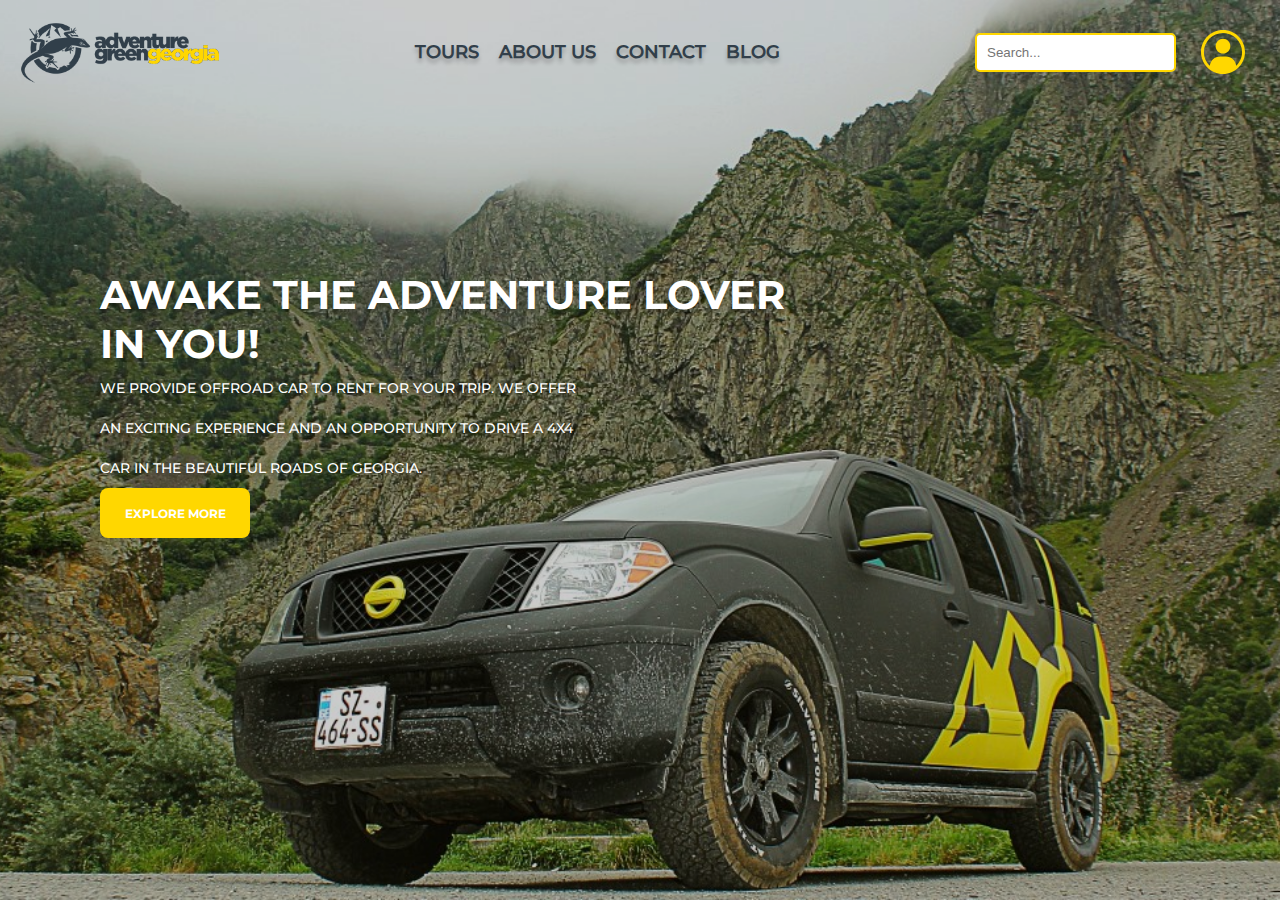
==== index.html @ 2d965405 "promo added" ====
<!DOCTYPE html>
<html lang="en">
  <head>
    <meta charset="UTF-8" />
    <meta name="viewport" content="width=device-width, initial-scale=1.0" />
    <title>Home</title>
    <link rel="stylesheet" href="css/reset.css" />
    <link rel="stylesheet" href="css/fonts.css" />
    <link rel="stylesheet" href="css/style.css" />
    <link rel="stylesheet" href="css/responsive.css" />
    <link rel="icon" type="image/x-icon" href="/images/AGG_Logo-41.png" />
  </head>
  <body>
    <header class="flex-header" id="navDiv">
      <div class="burger-wraper">
        <div class="burger-menu" id="burgerBar">
          <div class="bar"></div>
          <div class="bar"></div>
          <div class="bar"></div>
        </div>
        <a class="logo" href="index.html">
          <img src="images/AGG_Logo-09.png" alt="Logo" />
        </a>
      </div>
      <nav class="navigation" id="navBar">
        <ul class="nav-ul">
          <li><a class="li" href="tours.html">Tours</a></li>
          <li><a class="li" href="about.html">About Us</a></li>
          <li><a class="li" href="contact.html">Contact</a></li>
          <li><a class="li" href="blog.html">Blog</a></li>
        </ul>
      </nav>
      <div class="search">
        <input type="text" placeholder="Search..." />

        <img
          id="register"
          src="images/user-circle-svgrepo-com.svg"
          alt="user"
        />
      </div>
    </header>
    <div class="background"></div>
    <main class="promo-text">
      <section class="promo-section">
        <h2 class="promo-h2">awake the adventure lover in you!</h2>
        <p class="promo-p">
          we provide offroad car to rent for your trip. we offer an exciting
          experience and an opportunity to drive a 4x4 car in the beautiful
          roads of Georgia.
        </p>
        <button class="button-yellow" type="button">explore more</button>
      </section>
    </main>

    <script src="js/script.js"></script>
  </body>
</html>
---- css/fonts.css ----
@font-face {
    font-family: 'Montserrat-Medium';
    src: url('../fonts/Montserrat-Medium.eot');
    src: url('../fonts/Montserrat-Medium.eot?#iefix') format('embedded-opentype'),
        url('../fonts/Montserrat-Medium.woff2') format('woff2'),
        url('../fonts/Montserrat-Medium.woff') format('woff'),
        url('../fonts/Montserrat-Medium.ttf') format('truetype'),
        url('../fonts/Montserrat-Medium.svg#Montserrat-Medium') format('svg');
    font-weight: 500;
    font-style: normal;
    font-display: swap;
}

@font-face {
    font-family: 'Montserrat-Bold';
    src: url('../fonts/Montserrat-Bold.eot');
    src: url('../fonts/Montserrat-Bold.eot?#iefix') format('embedded-opentype'),
        url('../fonts/Montserrat-Bold.woff2') format('woff2'),
        url('../fonts/Montserrat-Bold.woff') format('woff'),
        url('../fonts/Montserrat-Bold.ttf') format('truetype'),
        url('../fonts/Montserrat-Bold.svg#Montserrat-Bold') format('svg');
    font-weight: bold;
    font-style: normal;
    font-display: swap;
}
---- css/style.css ----
/* body styles */

body {
    margin: 0;
    padding: 0;
    overflow: hidden; 
}

.background {
    background-image: url(..//images/IMG_1542.jpg); 
    background-size: cover;
    background-repeat: no-repeat;
    background-position: center;
    width: 100%;
    height: 100vh;
    position: relative;
}


.background::before {
    content: "";
    background-color: rgba(0, 0, 0, 0.2); 
    position: absolute;
    top: 0;
    left: 0;
    width: 100%;
    height: 100%;
}

/* header styles */

.flex-header {
    position: absolute;
    top: 0;
    left: 0;
    width: 100%;
    display: flex;
    justify-content: space-between;
    align-items: center;
    padding: 20px;
    z-index: 1; 
    background-color: transparent; 
}

.logo img {
    max-width: 200px; 
    vertical-align: middle;
}

.nav-ul {
    display: flex;
    gap: 20px;
}

.li {
    font-size: 18px;
    font-family: 'Montserrat-Medium';
    color: #323F4A;
    text-transform: uppercase;
    font-weight: bold;
    text-shadow: 0px 4px 4px rgba(0, 0, 0, 0.25);
}

.search {
    display: flex;
    align-items: center;
   
}


input[type="text"] {
    padding: 10px;
    border: 2px solid #FFD700;
    border-radius: 5px;
    color: #323F4A;
}

#register {
    border-radius: 5px;
    padding: 10px 15px;
    margin-left: 10px;
    cursor: pointer;
    height: 64px;
}

/* hamburger menu */
.burger-wraper {
    display: flex;
    flex-direction: row;   
}
.burger-menu {
    cursor: pointer;
    width: 30px;
    height: 20px;
    /* position: absolute; 
    left: 15px;
    top: 20px; */
    display: none;
}
.bar {
    width: 100%;
    height: 4px;
    background-color: #333;
    margin: 6px 0;
    transition: 0.4s;
}
.burger-menu:hover .bar {
    background-color: #555;
}
.burger-menu.active .bar:nth-child(1) {
    transform: rotate(-45deg) translate(-5px, 6px);
}
.burger-menu.active .bar:nth-child(2) {
    opacity: 0;
}
.burger-menu.active .bar:nth-child(3) {
    transform: rotate(45deg) translate(-5px, -6px);
}

/* main styles */

.promo-text {
    position: absolute;
    top: 250px;
    left: 0;
    width: 100%;
    padding: 20px;
    
    background-color: transparent; 
}
.promo-h2 {
    color: #FFF;
    text-transform: uppercase;
    font-family: 'Montserrat-Bold';
    font-size: 40px;
    max-width: 700px;
    margin-left: 80px;
    font-style: normal;
    font-weight: 700;
    line-height: normal;
    text-shadow: 0px 4px 4px rgba(0, 0, 0, 0.25);
}
.promo-p {
    color: #FFF;
    text-transform: uppercase;
    font-family: 'Montserrat-Medium';
    line-height: 40px;
    font-size: 14px;
    max-width: 500px;
    margin-left: 80px;
    text-shadow: 0px 4px 4px rgba(0, 0, 0, 0.25);
}
/* .promo-section {
    background: rgba(78, 98, 79, 0.4);
    max-width: 800px;
    padding: 20px;
} */
.button-yellow {
    background-color: #FFD700;
    border: none;
    border-radius: 8px;
    width: 150px;
    height: 50px;
    cursor: pointer;
    color: #FFF;
    font-family: 'Montserrat-Bold';
    font-size: 12px;   
    text-transform: uppercase;
    margin-left: 80px;
}
---- css/responsive.css ----
@media (max-width: 900px) {
    
   
    .navigation {
        display: none;
    }
    .burger-menu {
        display: block;
    }
   
    .flex-header.mobActive {
        position: fixed;
        top: 0;
        bottom: 0;
        left: 0;
        right: 0;
        width: 100%;
        height: 100%;
        background-image: url('../images/burger-bg.jpg');
        background-size: cover;
        background-repeat: no-repeat;
        background-position: center;
        padding: 20px;
        transition: right 0.4s;
        flex-direction: column;
        align-items: normal;
        justify-content: flex-start;
    }
    .nav-ul {
        flex-direction: column;
        
        width: 100%;
        height: 100%; 
    }
    .navigation.activeNav {
        display: block;
        
    }
    .li {
        color: #ffd700;
    }

    

}
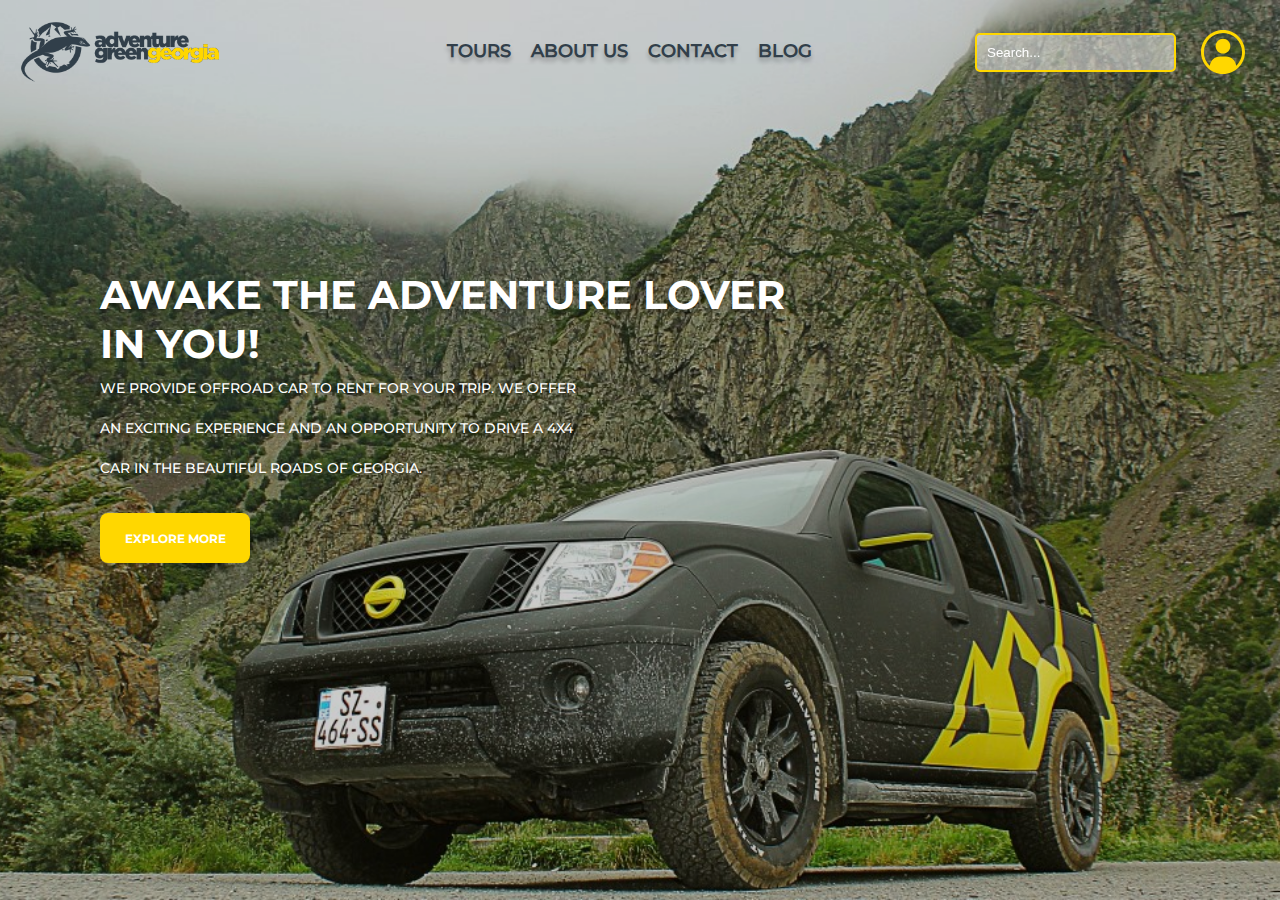
==== commit fb303d66: "added positions for search and reg" ====
--- a/index.html
+++ b/index.html
@@ -30,15 +30,18 @@
           <li><a class="li" href="blog.html">Blog</a></li>
         </ul>
       </nav>
+      <div class="searchandregistration">
       <div class="search">
         <input type="text" placeholder="Search..." />
-
+      </div>
+      <div class="user-button">
         <img
           id="register"
           src="images/user-circle-svgrepo-com.svg"
           alt="user"
         />
       </div>
+    </div>
     </header>
     <div class="background"></div>
     <main class="promo-text">
--- a/css/style.css
+++ b/css/style.css
@@ -39,7 +39,8 @@
     align-items: center;
     padding: 20px;
     z-index: 1; 
-    background-color: transparent; 
+    background-color: transparent;
+    max-width: 65%;
 }
 
 .logo img {
@@ -50,6 +51,7 @@
 .nav-ul {
     display: flex;
     gap: 20px;
+    
 }
 
 .li {
@@ -64,7 +66,7 @@
 .search {
     display: flex;
     align-items: center;
-   
+    
 }
 
 
@@ -72,9 +74,17 @@
     padding: 10px;
     border: 2px solid #FFD700;
     border-radius: 5px;
-    color: #323F4A;
+    color: #ffffff;
+    background: rgba(255, 255, 255, 0.50);
 }
-
+::placeholder {
+    color: #FFF;
+}
+.user-button {
+    display: flex;
+    align-items: center;
+    
+}
 #register {
     border-radius: 5px;
     padding: 10px 15px;
@@ -83,6 +93,14 @@
     height: 64px;
 }
 
+.searchandregistration {
+    display: flex;
+    align-items: center;
+    position: fixed;
+    top: 0;
+    right: 0;
+    padding: 20px;
+}
 /* hamburger menu */
 .burger-wraper {
     display: flex;
@@ -167,4 +185,5 @@
     font-size: 12px;   
     text-transform: uppercase;
     margin-left: 80px;
+    margin-top: 25px;
 }--- a/css/responsive.css
+++ b/css/responsive.css
@@ -1,4 +1,4 @@
-@media (max-width: 900px) {
+@media (max-width: 950px) {
     
    
     .navigation {
@@ -20,17 +20,20 @@
         background-size: cover;
         background-repeat: no-repeat;
         background-position: center;
-        padding: 20px;
+        padding: 30px;
         transition: right 0.4s;
         flex-direction: column;
         align-items: normal;
         justify-content: flex-start;
+        gap: 40px;
+        max-width: 100%;
     }
     .nav-ul {
         flex-direction: column;
-        
+        gap: 40px; 
         width: 100%;
         height: 100%; 
+        align-items: center;
     }
     .navigation.activeNav {
         display: block;
@@ -38,8 +41,16 @@
     }
     .li {
         color: #ffd700;
+        
     }
 
-    
+   
 
+}
+
+@media (max-width: 570px) {
+   
+    .search {
+        display: none;
+    }
 }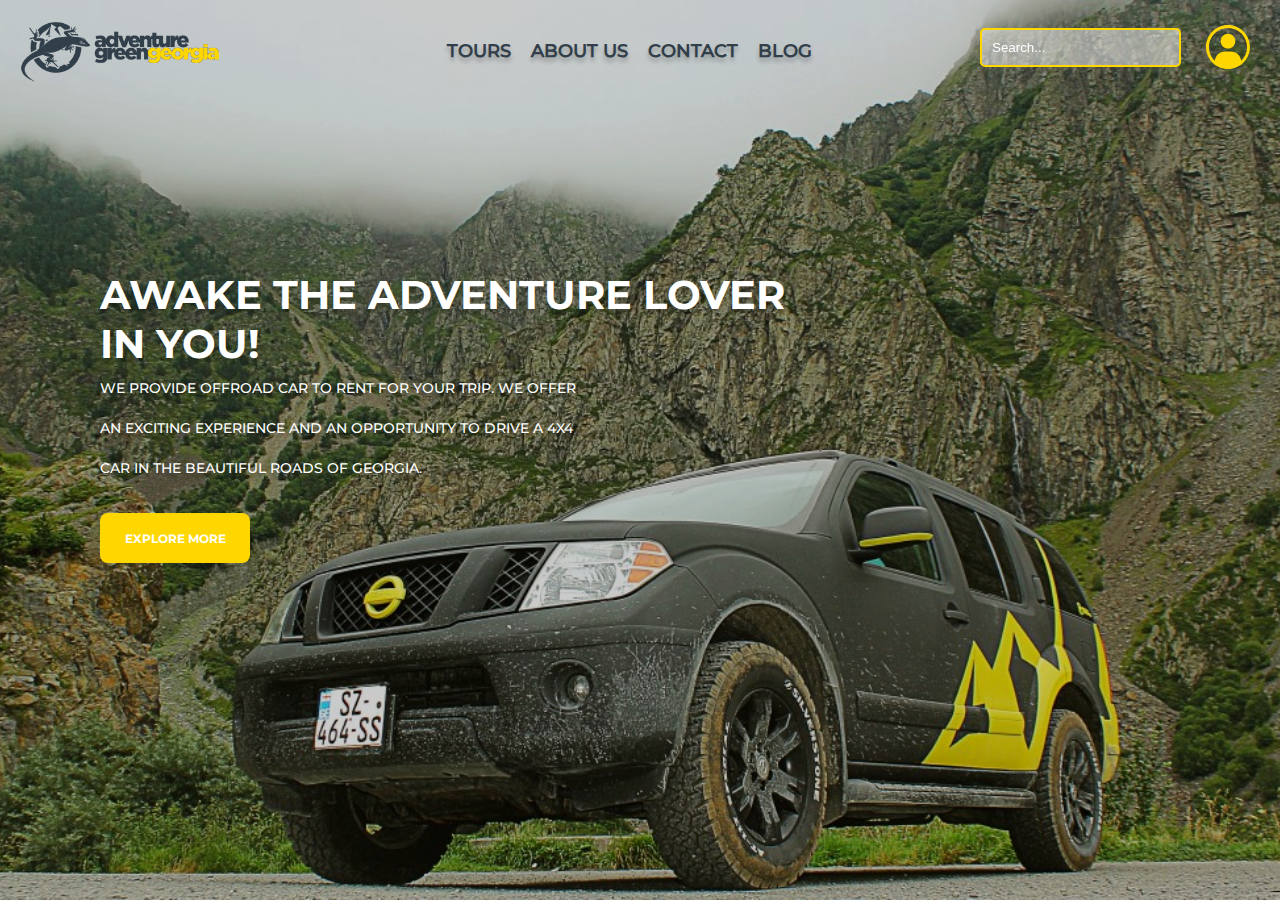
==== commit e6596ee9: "start inner pages" ====
--- a/index.html
+++ b/index.html
@@ -19,7 +19,16 @@
           <div class="bar"></div>
         </div>
         <a class="logo" href="index.html">
-          <img src="images/AGG_Logo-09.png" alt="Logo" />
+          
+          <picture class="picture">
+            <source
+              media="(min-width: 420px)"
+              srcset="images/AGG_Logo-09.png"
+            />
+            <img src="images/AGG_Logo-41.png" alt="logo" />
+          </picture> 
+
+        
         </a>
       </div>
       <nav class="navigation" id="navBar">
--- a/css/style.css
+++ b/css/style.css
@@ -99,7 +99,7 @@
     position: fixed;
     top: 0;
     right: 0;
-    padding: 20px;
+    padding: 15px;
 }
 /* hamburger menu */
 .burger-wraper {
@@ -118,7 +118,7 @@
 .bar {
     width: 100%;
     height: 4px;
-    background-color: #333;
+    background-color: #323F4A;
     margin: 6px 0;
     transition: 0.4s;
 }
@@ -186,4 +186,67 @@
     text-transform: uppercase;
     margin-left: 80px;
     margin-top: 25px;
+}
+
+
+
+/* inner pages styles */
+.inner-body {
+    background-color: #323F4A;
+}
+
+.logo-in img {
+    max-width: 260px; 
+    vertical-align: middle;
+}
+.li-in {
+    font-size: 18px;
+    font-family: 'Montserrat-Medium';
+    color: #FFD700;
+    text-transform: uppercase;
+    font-weight: bold;
+    text-shadow: 0px 4px 4px rgba(0, 0, 0, 0.25);
+}
+
+.inner-header {
+    position: absolute;
+    top: 0;
+    left: 0;
+    width: 100%;
+    display: flex;
+    justify-content: space-between;
+    align-items: center;
+    padding: 20px;
+    z-index: 1; 
+    background-color: transparent;
+    max-width: 90%;
+}
+
+.bar-in {
+    width: 100%;
+    height: 4px;
+    background-color: #FFD700;
+    margin: 6px 0;
+    transition: 0.4s;
+}
+.burger-menu:hover .bar-in {
+    background-color: #ffd90094;
+}
+.burger-menu.active .bar-in:nth-child(1) {
+    transform: rotate(-45deg) translate(-5px, 6px);
+}
+.burger-menu.active .bar-in:nth-child(2) {
+    opacity: 0;
+}
+.burger-menu.active .bar-in:nth-child(3) {
+    transform: rotate(45deg) translate(-5px, -6px);
+}
+
+.user-button-in {
+    display: flex;
+    align-items: center;
+    position: fixed;
+    top: 0;
+    right: 0;
+    padding: 25px;
 }--- a/css/responsive.css
+++ b/css/responsive.css
@@ -44,7 +44,26 @@
         
     }
 
-   
+    .inner-header.mobActive {
+        position: fixed;
+        top: 0;
+        bottom: 0;
+        left: 0;
+        right: 0;
+        width: 100%;
+        height: 100%;
+        background-image: url('../images/burger-bg.jpg');
+        background-size: cover;
+        background-repeat: no-repeat;
+        background-position: center;
+        padding: 30px;
+        transition: right 0.4s;
+        flex-direction: column;
+        align-items: normal;
+        justify-content: flex-start;
+        gap: 40px;
+        max-width: 100%;
+    }
 
 }
 
@@ -53,4 +72,23 @@
     .search {
         display: none;
     }
+    .promo-p {
+        height: 0px;
+        width: 0px;
+        overflow: hidden;
+    }
+}
+
+@media (max-width: 470px) {
+    .promo-h2 {
+        font-size: 30px;
+    }
+}
+@media (max-width: 420px) {
+    .logo img {
+        max-width: 70px;
+    }
+    .logo-in img {
+        max-width: 85px;
+    }
 }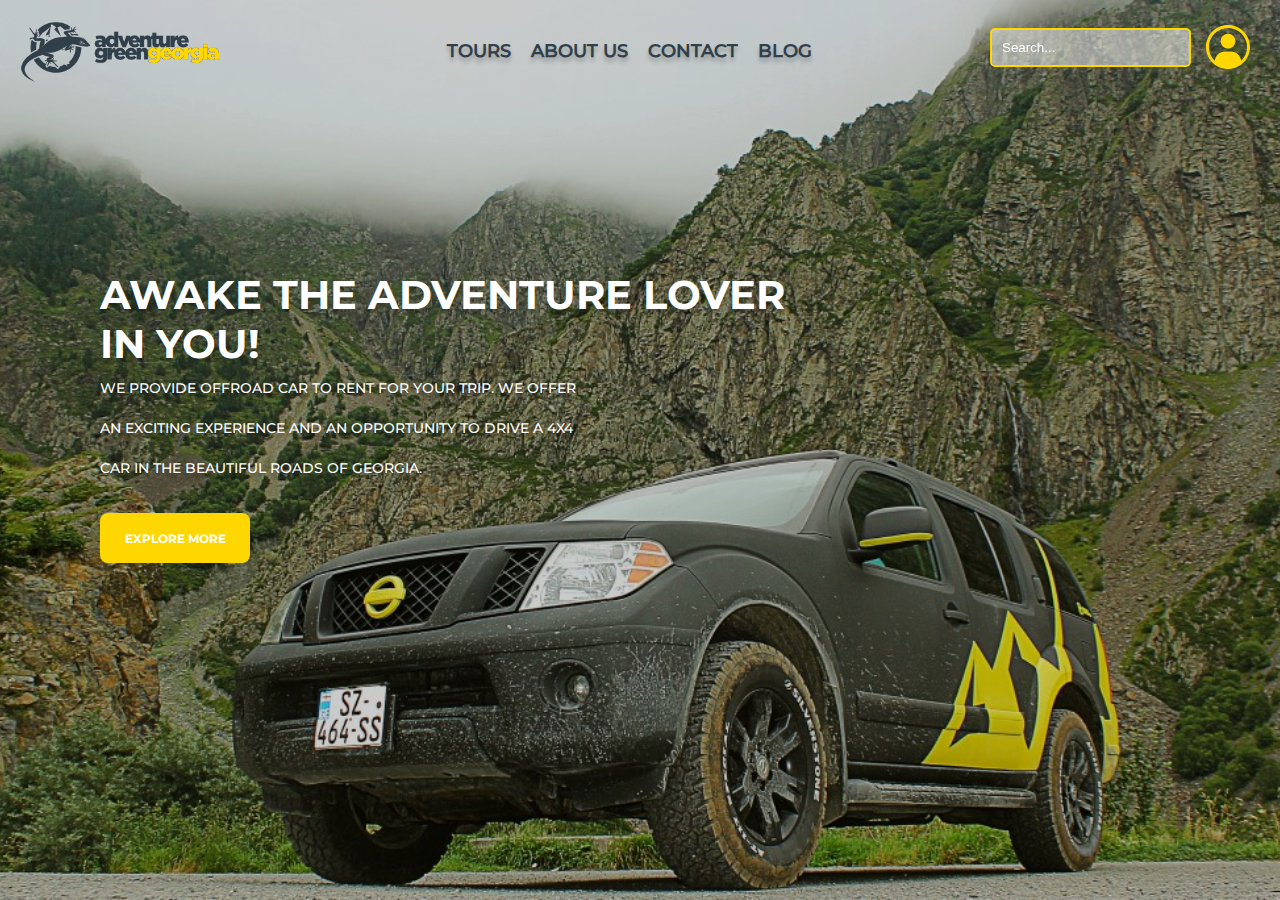
==== commit 525d635b: "inner header added" ====
--- a/index.html
+++ b/index.html
@@ -19,16 +19,13 @@
           <div class="bar"></div>
         </div>
         <a class="logo" href="index.html">
-          
           <picture class="picture">
             <source
               media="(min-width: 420px)"
               srcset="images/AGG_Logo-09.png"
             />
             <img src="images/AGG_Logo-41.png" alt="logo" />
-          </picture> 
-
-        
+          </picture>
         </a>
       </div>
       <nav class="navigation" id="navBar">
@@ -40,17 +37,17 @@
         </ul>
       </nav>
       <div class="searchandregistration">
-      <div class="search">
-        <input type="text" placeholder="Search..." />
+        <div class="search">
+          <input type="text" placeholder="Search..." />
+        </div>
+        <div class="user-button">
+          <img
+            id="register"
+            src="images/user-circle-svgrepo-com.svg"
+            alt="user"
+          />
+        </div>
       </div>
-      <div class="user-button">
-        <img
-          id="register"
-          src="images/user-circle-svgrepo-com.svg"
-          alt="user"
-        />
-      </div>
-    </div>
     </header>
     <div class="background"></div>
     <main class="promo-text">
--- a/css/style.css
+++ b/css/style.css
@@ -3,7 +3,7 @@
 body {
     margin: 0;
     padding: 0;
-    overflow: hidden; 
+    /* overflow: hidden;  */
 }
 
 .background {
@@ -88,7 +88,7 @@
 #register {
     border-radius: 5px;
     padding: 10px 15px;
-    margin-left: 10px;
+    /* margin-left: 10px; */
     cursor: pointer;
     height: 64px;
 }
@@ -192,7 +192,7 @@
 
 /* inner pages styles */
 .inner-body {
-    background-color: #323F4A;
+    background-color: #000000;
 }
 
 .logo-in img {
@@ -209,7 +209,7 @@
 }
 
 .inner-header {
-    position: absolute;
+    position: fixed;
     top: 0;
     left: 0;
     width: 100%;
@@ -218,10 +218,17 @@
     align-items: center;
     padding: 20px;
     z-index: 1; 
-    background-color: transparent;
-    max-width: 90%;
-}
-
+    background-color: black;
+    /* max-width: 90%; */
+}
+/* .header-wraper {
+    width: 100%;
+    display: flex;
+    align-items: center;
+    justify-content: space-between;
+    background-color: #323F4A;
+    max-width: 100%;
+} */
 .bar-in {
     width: 100%;
     height: 4px;
@@ -249,4 +256,41 @@
     top: 0;
     right: 0;
     padding: 25px;
-}+    
+}
+
+/* about us */
+.about-text {
+    color: #FFD700;
+    display: flex;
+    flex-direction: column;
+    gap: 20px;
+    
+    max-width: 648px;
+}
+
+.about-us {
+    text-transform: uppercase;
+    font-family: 'Montserrat-Bold';
+    font-size: 40px;
+}
+.about-p {
+    text-transform: uppercase;
+    font-family: 'Montserrat-Medium';
+    line-height: 40px;
+    font-size: 12px;
+    line-height: normal;
+    color: #FFF;
+}
+.about-img img{
+    display: flex;
+    max-width: 550px;
+}
+.about-section1 {
+    display: flex;
+    margin-top: 200px;
+    justify-content: space-around;
+}
+
+
+
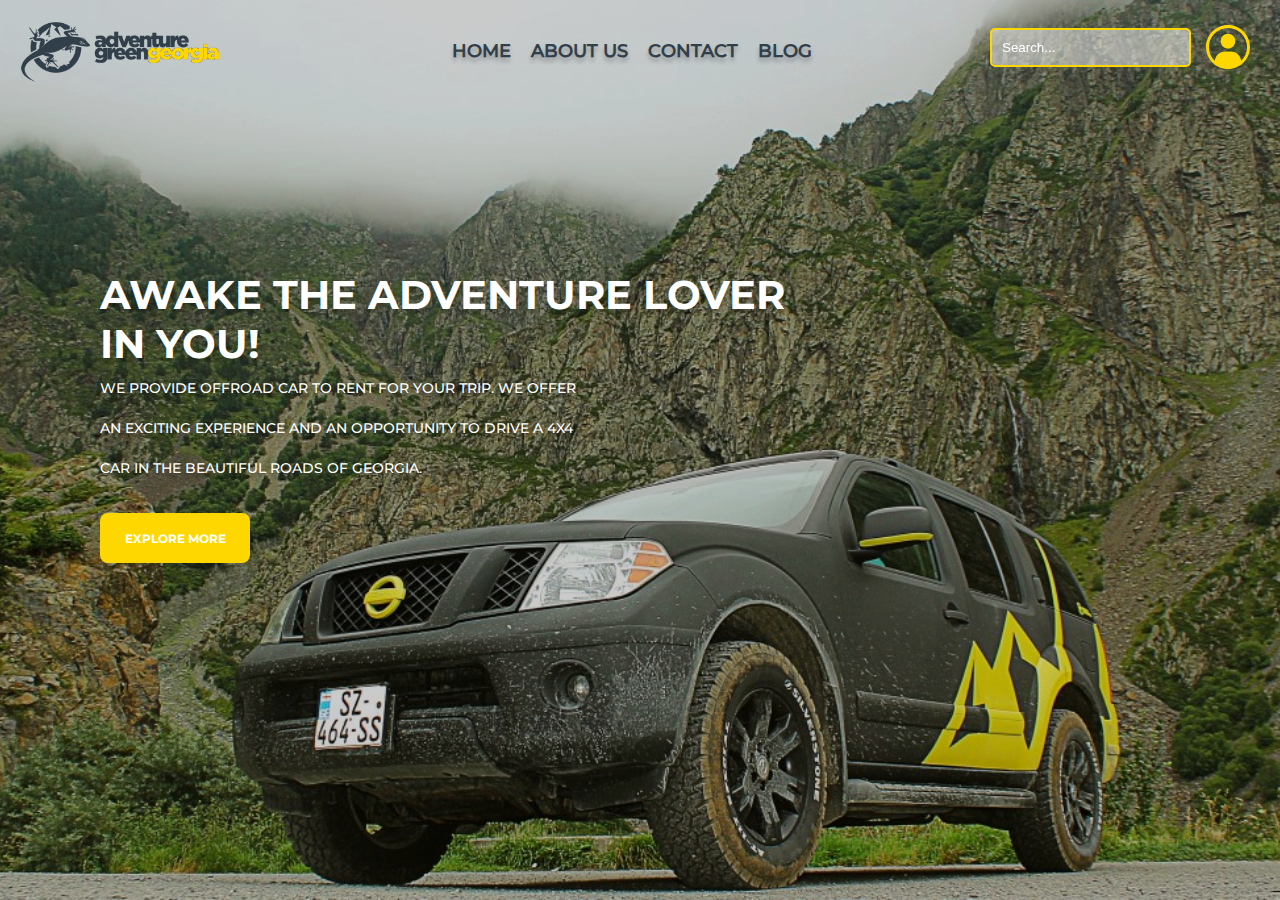
==== commit 0207681e: "contact page added" ====
--- a/index.html
+++ b/index.html
@@ -30,7 +30,7 @@
       </div>
       <nav class="navigation" id="navBar">
         <ul class="nav-ul">
-          <li><a class="li" href="tours.html">Tours</a></li>
+          <li><a class="li" href="index.html">Home</a></li>
           <li><a class="li" href="about.html">About Us</a></li>
           <li><a class="li" href="contact.html">Contact</a></li>
           <li><a class="li" href="blog.html">Blog</a></li>
--- a/css/style.css
+++ b/css/style.css
@@ -1,172 +1,167 @@
 /* body styles */
 
 body {
-    margin: 0;
-    padding: 0;
-    /* overflow: hidden;  */
+  margin: 0;
+  padding: 0;
+  /* overflow: hidden;  */
 }
 
 .background {
-    background-image: url(..//images/IMG_1542.jpg); 
-    background-size: cover;
-    background-repeat: no-repeat;
-    background-position: center;
-    width: 100%;
-    height: 100vh;
-    position: relative;
-}
-
+  background-image: url(..//images/IMG_1542.jpg);
+  background-size: cover;
+  background-repeat: no-repeat;
+  background-position: center;
+  width: 100%;
+  height: 100vh;
+  position: relative;
+}
 
 .background::before {
-    content: "";
-    background-color: rgba(0, 0, 0, 0.2); 
-    position: absolute;
-    top: 0;
-    left: 0;
-    width: 100%;
-    height: 100%;
+  content: "";
+  background-color: rgba(0, 0, 0, 0.2);
+  position: absolute;
+  top: 0;
+  left: 0;
+  width: 100%;
+  height: 100%;
 }
 
 /* header styles */
 
 .flex-header {
-    position: absolute;
-    top: 0;
-    left: 0;
-    width: 100%;
-    display: flex;
-    justify-content: space-between;
-    align-items: center;
-    padding: 20px;
-    z-index: 1; 
-    background-color: transparent;
-    max-width: 65%;
+  position: absolute;
+  top: 0;
+  left: 0;
+  width: 100%;
+  display: flex;
+  justify-content: space-between;
+  align-items: center;
+  padding: 20px;
+  z-index: 1;
+  background-color: transparent;
+  max-width: 65%;
 }
 
 .logo img {
-    max-width: 200px; 
-    vertical-align: middle;
+  max-width: 200px;
+  vertical-align: middle;
 }
 
 .nav-ul {
-    display: flex;
-    gap: 20px;
-    
+  display: flex;
+  gap: 20px;
 }
 
 .li {
-    font-size: 18px;
-    font-family: 'Montserrat-Medium';
-    color: #323F4A;
-    text-transform: uppercase;
-    font-weight: bold;
-    text-shadow: 0px 4px 4px rgba(0, 0, 0, 0.25);
+  font-size: 18px;
+  font-family: "Montserrat-Medium";
+  color: #323f4a;
+  text-transform: uppercase;
+  font-weight: bold;
+  text-shadow: 0px 4px 4px rgba(0, 0, 0, 0.25);
 }
 
 .search {
-    display: flex;
-    align-items: center;
-    
-}
-
+  display: flex;
+  align-items: center;
+}
 
 input[type="text"] {
-    padding: 10px;
-    border: 2px solid #FFD700;
-    border-radius: 5px;
-    color: #ffffff;
-    background: rgba(255, 255, 255, 0.50);
+  padding: 10px;
+  border: 2px solid #ffd700;
+  border-radius: 5px;
+  color: #0a0a0a;
+  background: rgba(255, 255, 255, 0.5);
 }
 ::placeholder {
-    color: #FFF;
+  color: #fff;
 }
 .user-button {
-    display: flex;
-    align-items: center;
-    
+  display: flex;
+  align-items: center;
 }
 #register {
-    border-radius: 5px;
-    padding: 10px 15px;
-    /* margin-left: 10px; */
-    cursor: pointer;
-    height: 64px;
+  border-radius: 5px;
+  padding: 10px 15px;
+  /* margin-left: 10px; */
+  cursor: pointer;
+  height: 64px;
 }
 
 .searchandregistration {
-    display: flex;
-    align-items: center;
-    position: fixed;
-    top: 0;
-    right: 0;
-    padding: 15px;
+  display: flex;
+  align-items: center;
+  position: fixed;
+  top: 0;
+  right: 0;
+  padding: 15px;
 }
 /* hamburger menu */
 .burger-wraper {
-    display: flex;
-    flex-direction: row;   
+  display: flex;
+  flex-direction: row;
 }
 .burger-menu {
-    cursor: pointer;
-    width: 30px;
-    height: 20px;
-    /* position: absolute; 
+  cursor: pointer;
+  width: 30px;
+  height: 20px;
+  /* position: absolute; 
     left: 15px;
     top: 20px; */
-    display: none;
+  display: none;
 }
 .bar {
-    width: 100%;
-    height: 4px;
-    background-color: #323F4A;
-    margin: 6px 0;
-    transition: 0.4s;
+  width: 100%;
+  height: 4px;
+  background-color: #323f4a;
+  margin: 6px 0;
+  transition: 0.4s;
 }
 .burger-menu:hover .bar {
-    background-color: #555;
+  background-color: #555;
 }
 .burger-menu.active .bar:nth-child(1) {
-    transform: rotate(-45deg) translate(-5px, 6px);
+  transform: rotate(-45deg) translate(-5px, 6px);
 }
 .burger-menu.active .bar:nth-child(2) {
-    opacity: 0;
+  opacity: 0;
 }
 .burger-menu.active .bar:nth-child(3) {
-    transform: rotate(45deg) translate(-5px, -6px);
+  transform: rotate(45deg) translate(-5px, -6px);
 }
 
 /* main styles */
 
 .promo-text {
-    position: absolute;
-    top: 250px;
-    left: 0;
-    width: 100%;
-    padding: 20px;
-    
-    background-color: transparent; 
+  position: absolute;
+  top: 250px;
+  left: 0;
+  width: 100%;
+  padding: 20px;
+
+  background-color: transparent;
 }
 .promo-h2 {
-    color: #FFF;
-    text-transform: uppercase;
-    font-family: 'Montserrat-Bold';
-    font-size: 40px;
-    max-width: 700px;
-    margin-left: 80px;
-    font-style: normal;
-    font-weight: 700;
-    line-height: normal;
-    text-shadow: 0px 4px 4px rgba(0, 0, 0, 0.25);
+  color: #fff;
+  text-transform: uppercase;
+  font-family: "Montserrat-Bold";
+  font-size: 40px;
+  max-width: 700px;
+  margin-left: 80px;
+  font-style: normal;
+  font-weight: 700;
+  line-height: normal;
+  text-shadow: 0px 4px 4px rgba(0, 0, 0, 0.25);
 }
 .promo-p {
-    color: #FFF;
-    text-transform: uppercase;
-    font-family: 'Montserrat-Medium';
-    line-height: 40px;
-    font-size: 14px;
-    max-width: 500px;
-    margin-left: 80px;
-    text-shadow: 0px 4px 4px rgba(0, 0, 0, 0.25);
+  color: #fff;
+  text-transform: uppercase;
+  font-family: "Montserrat-Medium";
+  line-height: 40px;
+  font-size: 14px;
+  max-width: 500px;
+  margin-left: 80px;
+  text-shadow: 0px 4px 4px rgba(0, 0, 0, 0.25);
 }
 /* .promo-section {
     background: rgba(78, 98, 79, 0.4);
@@ -174,52 +169,50 @@
     padding: 20px;
 } */
 .button-yellow {
-    background-color: #FFD700;
-    border: none;
-    border-radius: 8px;
-    width: 150px;
-    height: 50px;
-    cursor: pointer;
-    color: #FFF;
-    font-family: 'Montserrat-Bold';
-    font-size: 12px;   
-    text-transform: uppercase;
-    margin-left: 80px;
-    margin-top: 25px;
-}
-
-
+  background-color: #ffd700;
+  border: none;
+  border-radius: 8px;
+  width: 150px;
+  height: 50px;
+  cursor: pointer;
+  color: #fff;
+  font-family: "Montserrat-Bold";
+  font-size: 12px;
+  text-transform: uppercase;
+  margin-left: 80px;
+  margin-top: 25px;
+}
 
 /* inner pages styles */
 .inner-body {
-    background-color: #000000;
+  background-color: #000000;
 }
 
 .logo-in img {
-    max-width: 260px; 
-    vertical-align: middle;
+  max-width: 260px;
+  vertical-align: middle;
 }
 .li-in {
-    font-size: 18px;
-    font-family: 'Montserrat-Medium';
-    color: #FFD700;
-    text-transform: uppercase;
-    font-weight: bold;
-    text-shadow: 0px 4px 4px rgba(0, 0, 0, 0.25);
+  font-size: 18px;
+  font-family: "Montserrat-Medium";
+  color: #ffd700;
+  text-transform: uppercase;
+  font-weight: bold;
+  text-shadow: 0px 4px 4px rgba(0, 0, 0, 0.25);
 }
 
 .inner-header {
-    position: fixed;
-    top: 0;
-    left: 0;
-    width: 100%;
-    display: flex;
-    justify-content: space-between;
-    align-items: center;
-    padding: 20px;
-    z-index: 1; 
-    background-color: black;
-    /* max-width: 90%; */
+  position: fixed;
+  top: 0;
+  left: 0;
+  width: 100%;
+  display: flex;
+  justify-content: space-between;
+  align-items: center;
+  padding: 20px;
+  z-index: 1;
+  background-color: black;
+  /* max-width: 90%; */
 }
 /* .header-wraper {
     width: 100%;
@@ -230,67 +223,227 @@
     max-width: 100%;
 } */
 .bar-in {
-    width: 100%;
-    height: 4px;
-    background-color: #FFD700;
-    margin: 6px 0;
-    transition: 0.4s;
+  width: 100%;
+  height: 4px;
+  background-color: #ffd700;
+  margin: 6px 0;
+  transition: 0.4s;
 }
 .burger-menu:hover .bar-in {
-    background-color: #ffd90094;
+  background-color: #ffd90094;
 }
 .burger-menu.active .bar-in:nth-child(1) {
-    transform: rotate(-45deg) translate(-5px, 6px);
+  transform: rotate(-45deg) translate(-5px, 6px);
 }
 .burger-menu.active .bar-in:nth-child(2) {
-    opacity: 0;
+  opacity: 0;
 }
 .burger-menu.active .bar-in:nth-child(3) {
-    transform: rotate(45deg) translate(-5px, -6px);
+  transform: rotate(45deg) translate(-5px, -6px);
 }
 
 .user-button-in {
-    display: flex;
-    align-items: center;
-    position: fixed;
-    top: 0;
-    right: 0;
-    padding: 25px;
-    
+  display: flex;
+  align-items: center;
+  position: fixed;
+  top: 0;
+  right: 0;
+  padding: 25px;
 }
 
 /* about us */
 .about-text {
-    color: #FFD700;
-    display: flex;
-    flex-direction: column;
-    gap: 20px;
-    
-    max-width: 648px;
+  color: #ffd700;
+  display: flex;
+  flex-direction: column;
+  gap: 20px;
+
+  max-width: 648px;
 }
 
 .about-us {
-    text-transform: uppercase;
-    font-family: 'Montserrat-Bold';
-    font-size: 40px;
+  text-transform: uppercase;
+  font-family: "Montserrat-Bold";
+  font-size: 40px;
 }
 .about-p {
-    text-transform: uppercase;
-    font-family: 'Montserrat-Medium';
-    line-height: 40px;
-    font-size: 12px;
-    line-height: normal;
-    color: #FFF;
-}
-.about-img img{
-    display: flex;
-    max-width: 550px;
+  text-transform: uppercase;
+  font-family: "Montserrat-Medium";
+  line-height: 40px;
+  font-size: 12px;
+  line-height: normal;
+  color: #fff;
+}
+.about-img img {
+  display: flex;
+  max-width: 550px;
 }
 .about-section1 {
-    display: flex;
-    margin-top: 200px;
-    justify-content: space-around;
-}
-
-
-
+  display: flex;
+  margin-top: 200px;
+  justify-content: space-around;
+}
+.about-section1:nth-child(3) {
+  margin-bottom: 100px;
+}
+
+/* footer */
+.footer-bg {
+  background-color: #323f4a;
+  padding: 96px 0;
+}
+.container-footer {
+  max-width: 1140px;
+  width: 90%;
+  margin: 0 auto;
+  display: flex;
+}
+.footer-menu {
+  display: flex;
+  color: #ffffff;
+  max-width: 912px;
+  width: 100%;
+  justify-content: space-between;
+}
+.footer-menu a {
+  color: #fff;
+}
+.footer-logo {
+  width: 20%;
+}
+.footer-logo img {
+  max-width: 150px;
+}
+.footer-list {
+  width: 32%;
+}
+.footer-list p {
+  padding-top: 120px;
+  font-family: "Montserrat-Bold";
+  font-size: 16px;
+  line-height: 24px;
+  letter-spacing: 0.1px;
+}
+.footer-h3 {
+  font-family: "Montserrat-Bold";
+  font-size: 16px;
+  line-height: 24px;
+  letter-spacing: 0.1px;
+}
+.footer-text {
+  font-family: "Montserrat-Medium";
+  font-size: 14px;
+  line-height: 20px;
+  margin-top: 16px;
+}
+
+.li2 {
+  margin-top: 8px;
+  margin-bottom: 8px;
+}
+.li4 {
+  margin-top: 8px;
+}
+
+/* contact form */
+/* ... Previous CSS code ... */
+
+.contact-form {
+  max-width: 400px;
+  margin: 0 auto;
+}
+
+.contact-form label,
+.contact-form input,
+.contact-form textarea {
+  display: block;
+  width: 100%;
+  margin-bottom: 10px;
+}
+
+.contact-form button {
+  background-color: #007bff;
+  color: white;
+  border: none;
+  border-radius: 5px;
+  padding: 10px 15px;
+  cursor: pointer;
+}
+
+.error-message {
+  color: red;
+}
+
+.contact-main {
+  background-color: #fff;
+  margin-top: 125px;
+  padding: 40px;
+}
+
+.contact-h1 {
+  text-transform: uppercase;
+  font-family: "Montserrat-Bold";
+  font-size: 40px;
+  text-align: center;
+}
+.contact-p {
+  text-transform: uppercase;
+  font-family: "Montserrat-Medium";
+  line-height: 40px;
+  font-size: 12px;
+  line-height: normal;
+  text-align: center;
+  margin-bottom: 20px;
+}
+.contact-title {
+  text-transform: uppercase;
+  font-family: "Montserrat-Bold";
+  font-size: 26px;
+  margin-bottom: 24px;
+}
+.contact-info {
+  text-transform: uppercase;
+  font-family: "Montserrat-Medium";
+  line-height: 40px;
+  font-size: 16px;
+  line-height: normal;
+  color: #323f4a;
+}
+.image-section {
+  width: 100%;
+  margin-bottom: 40px;
+}
+.left-block-contact {
+  vertical-align: top;
+  /* margin-top: 78px;
+    margin-right: 177px;
+    margin-bottom: 326px;
+    margin-left: 130px; */
+}
+.map-element {
+  vertical-align: top;
+  /* margin-top: 78px;
+    margin-right: 130px;
+    margin-bottom: 94px; */
+}
+.map {
+  width: 680px;
+  height: 374px;
+}
+.address-li {
+  margin-bottom: 11px;
+}
+.contact-li {
+  color: #000000;
+  font-size: 16px;
+  text-transform: uppercase;
+  font-family: "Montserrat-Medium";
+}
+.tel-li {
+  margin-bottom: 11px;
+}
+.map-section {
+  display: flex;
+  justify-content: space-around;
+  margin-top: 78px;
+}
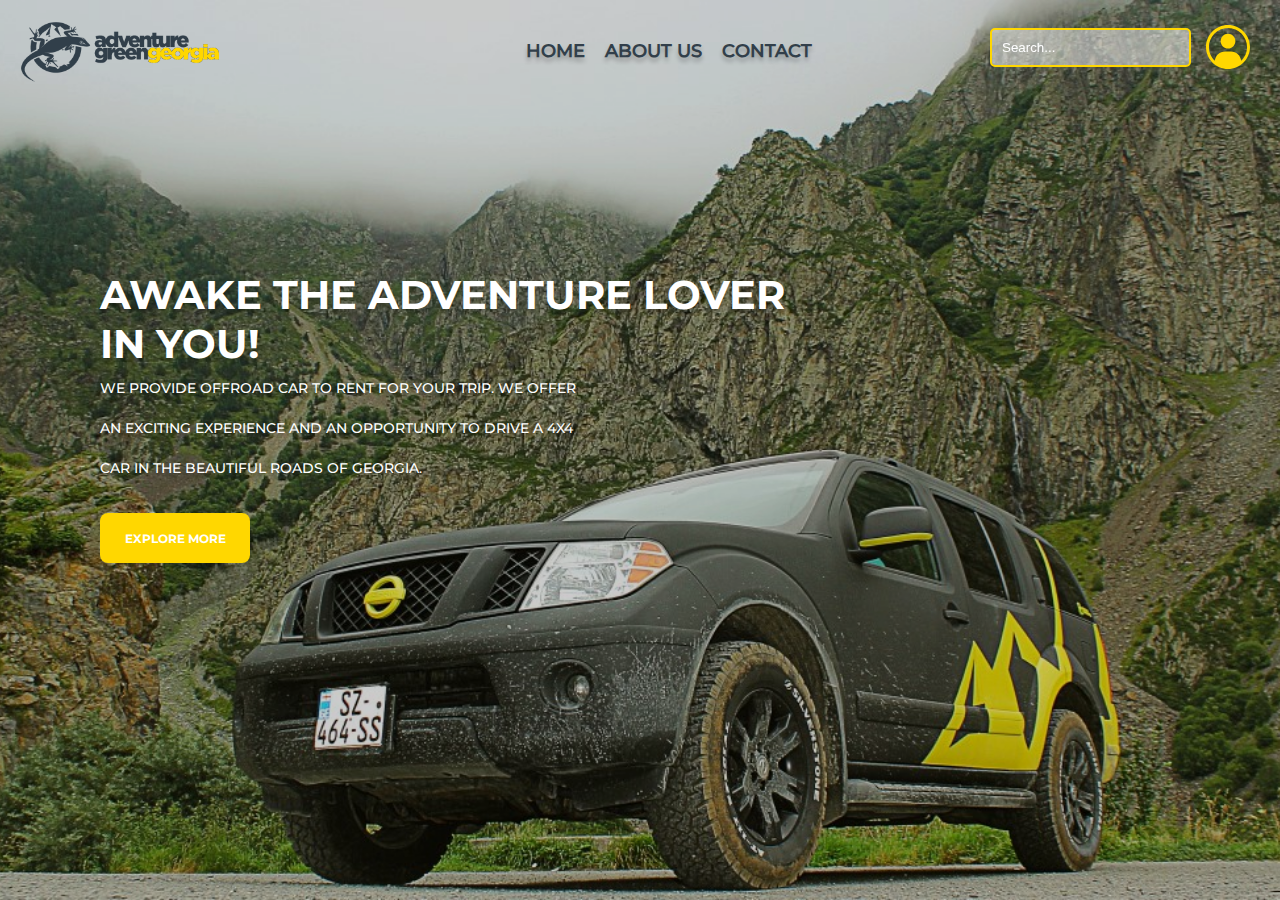
==== commit 9bf2d1c8: "update" ====
--- a/index.html
+++ b/index.html
@@ -33,7 +33,7 @@
           <li><a class="li" href="index.html">Home</a></li>
           <li><a class="li" href="about.html">About Us</a></li>
           <li><a class="li" href="contact.html">Contact</a></li>
-          <li><a class="li" href="blog.html">Blog</a></li>
+          
         </ul>
       </nav>
       <div class="searchandregistration">
--- a/css/style.css
+++ b/css/style.css
@@ -447,3 +447,17 @@
   justify-content: space-around;
   margin-top: 78px;
 }
+
+/* terms */
+.terms {
+  color: #fff;
+  margin-top: 125px;
+  padding: 20px;
+  font-family: "Montserrat-Medium";
+}
+.policy {
+  color: #fff;
+  margin-top: 125px;
+  padding: 20px;
+  font-family: "Montserrat-Medium";
+}
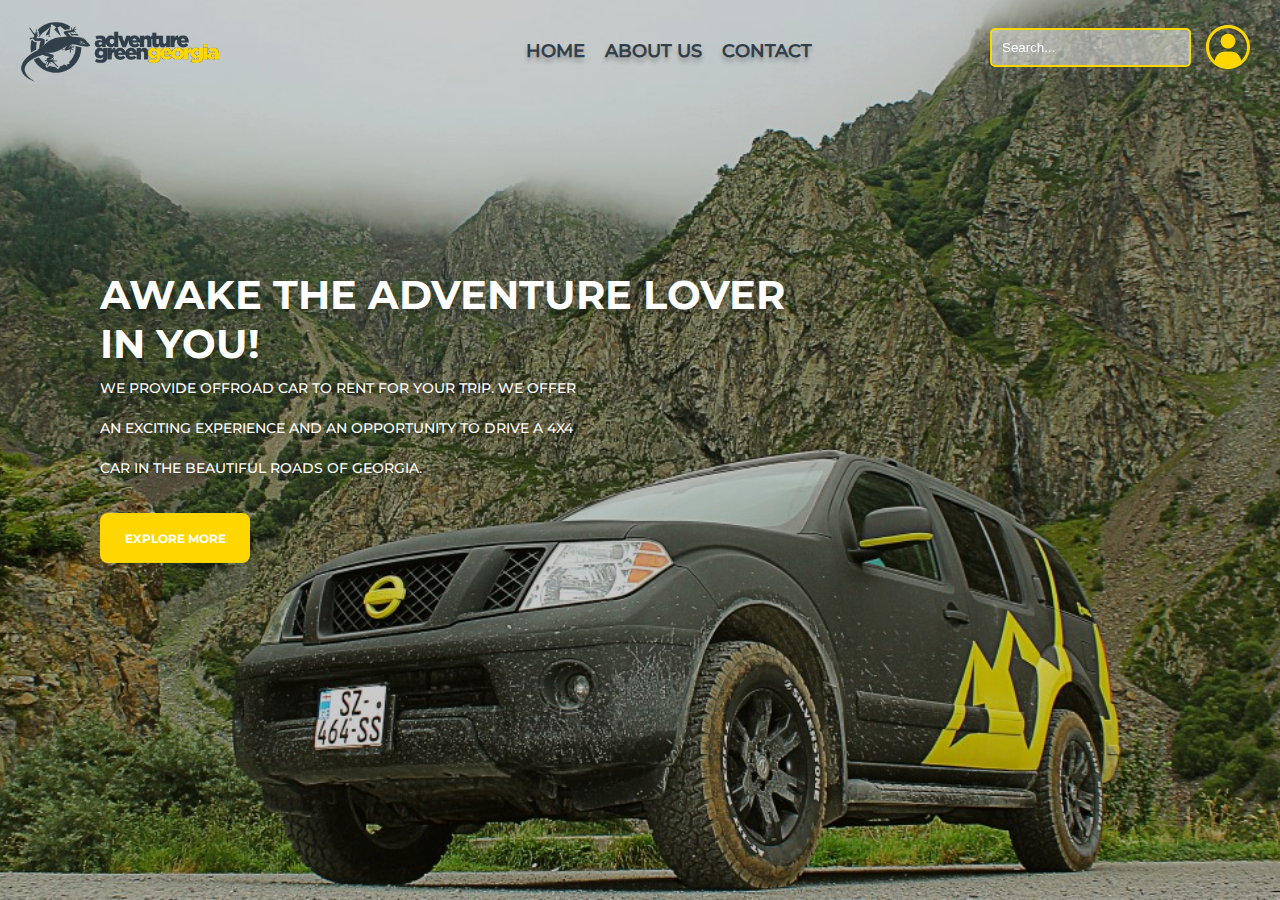
==== commit 11a1e96f: "meta tags" ====
--- a/index.html
+++ b/index.html
@@ -3,6 +3,15 @@
   <head>
     <meta charset="UTF-8" />
     <meta name="viewport" content="width=device-width, initial-scale=1.0" />
+    <meta
+      name="keywords"
+      content="online booking, reservation, travel in georgia, adventure tourism, adventure green georgia, adventure georgia"
+    />
+    <meta
+      name="description"
+      content="Plan an unforgettable adventure in Georgia together with “Adventure Green Georgia”. Off-road, reliable cars specially equipped for the complicated roads of Georgia are at your disposal. Take the wheel, feel adrenaline and travel in mountains of Georgia. It's your chance to get to know Georgia in a different way. So, create yourself an exclusive four wheel adventure!"
+    />
+    <meta name="author" content="Nancy Kikvadze">
     <title>Home</title>
     <link rel="stylesheet" href="css/reset.css" />
     <link rel="stylesheet" href="css/fonts.css" />
@@ -33,7 +42,6 @@
           <li><a class="li" href="index.html">Home</a></li>
           <li><a class="li" href="about.html">About Us</a></li>
           <li><a class="li" href="contact.html">Contact</a></li>
-          
         </ul>
       </nav>
       <div class="searchandregistration">
